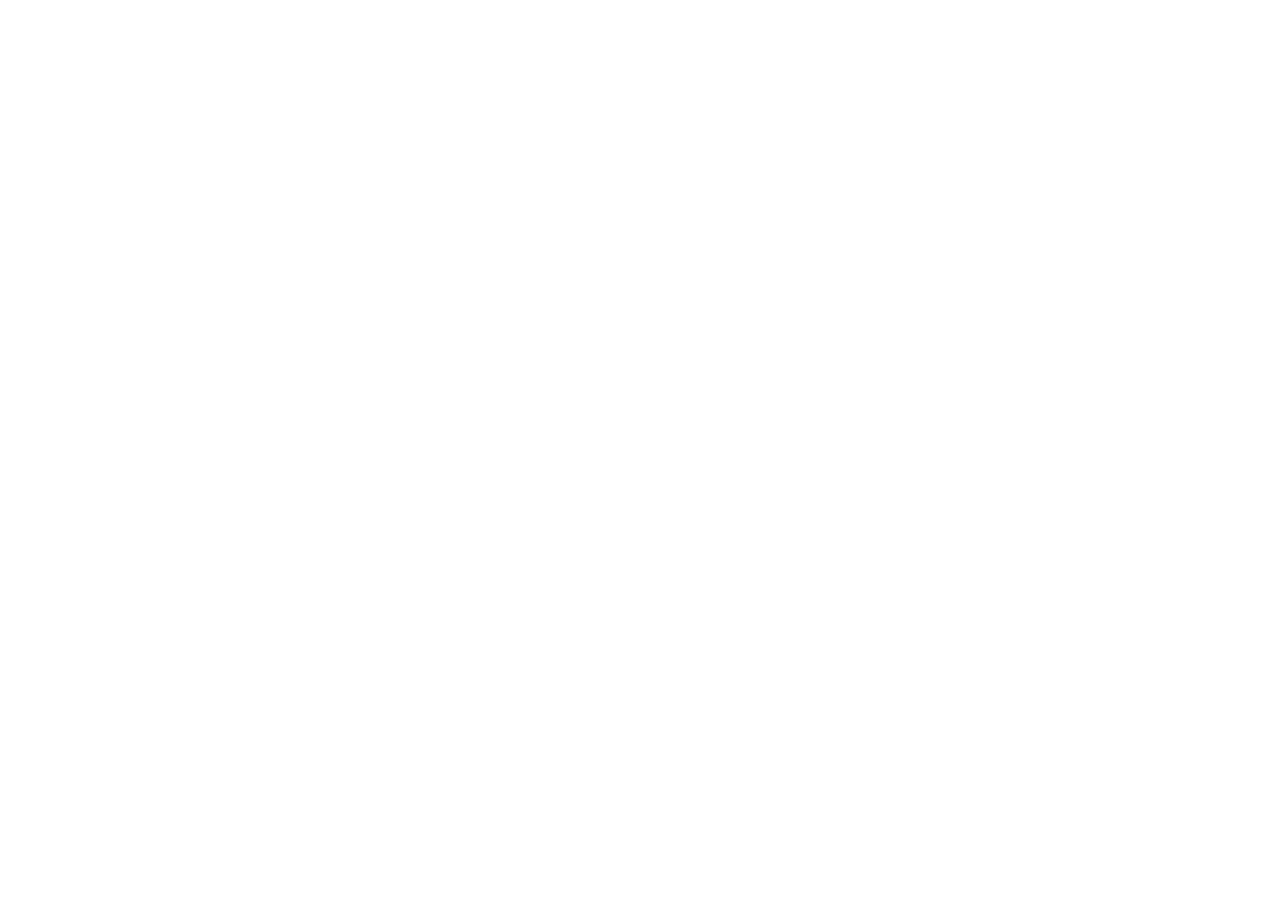
==== ProyectoFinal/index.html @ a5802654 "Final1" ====
<!DOCTYPE html>
<html lang="en">
<head>
    <meta charset="UTF-8">
    <meta name="viewport" content="width=device-width, initial-scale=1.0">
    <title>Proyecto Final</title>
</head>
<body>
    
</body>
</html>
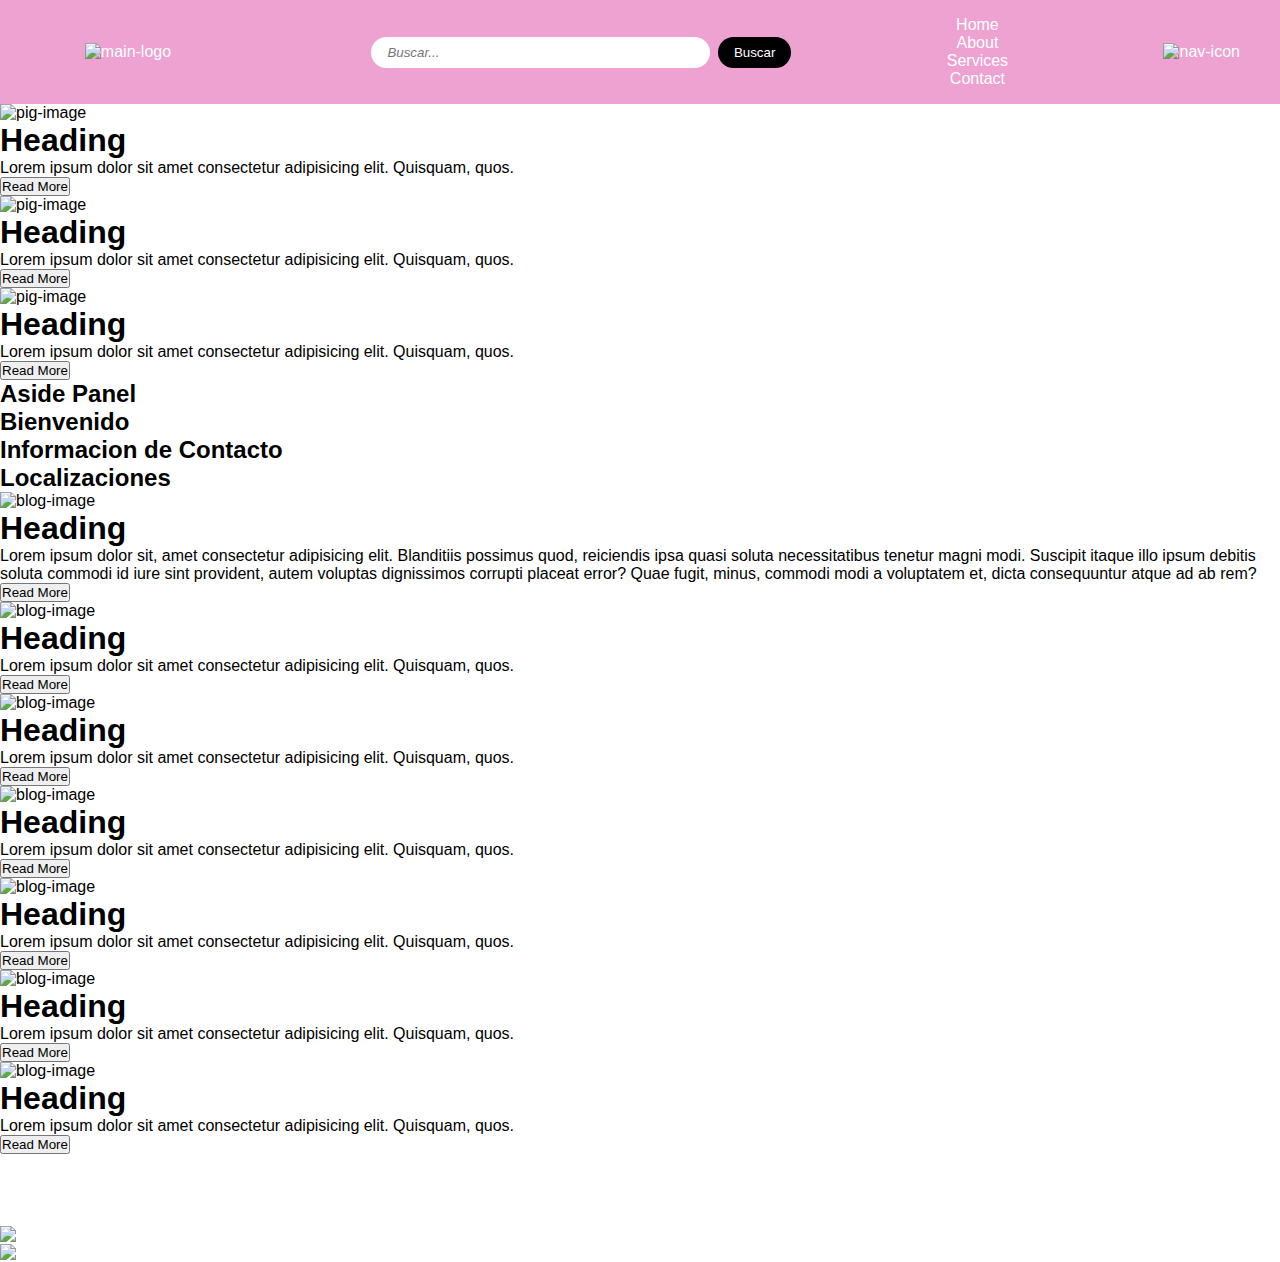
==== commit de6a4e7e: "A1" ====
--- a/ProyectoFinal/index.html
+++ b/ProyectoFinal/index.html
@@ -3,9 +3,153 @@
 <head>
     <meta charset="UTF-8">
     <meta name="viewport" content="width=device-width, initial-scale=1.0">
+    <link rel="stylesheet" href="style.css">
     <title>Proyecto Final</title>
 </head>
 <body>
-    
+    <header>
+        <div class="logo-container">
+            <img src="https://cdn-icons-png.flaticon.com/512/3800/3800591.png" alt="main-logo">
+        </div>
+        <form class="search-form">
+            <input type="text" placeholder="Buscar...">
+            <button>Buscar</button>
+        </form>
+        <nav class="nav-links">
+            <ul>
+                <li><a href="#">Home</a></li>
+                <li><a href="#">About</a></li>
+                <li><a href="#">Services</a></li>
+                <li><a href="#">Contact</a></li>
+            </ul>
+        </nav>
+        <nav class="nav-button">
+            <img src="https://static.thenounproject.com/png/6001769-200.png" alt="nav-icon">
+        </nav>
+    </header>
+    <main>
+        <section class="home-container">
+            <div class="card-container">
+                <div class="card">
+                    <div class="card-image-container">
+                        <img src="https://images.squarespace-cdn.com/content/v1/57a2aeb1ff7c509ef76566c9/1619646261027-MMRWZPQCSUOY3XRF0UJ4/image-asset.jpeg" alt="pig-image">
+                    </div>
+                    <div class="card-info-container">
+                        <h1>Heading</h1>
+                        <p>Lorem ipsum dolor sit amet consectetur adipisicing elit. Quisquam, quos.</p>
+                        <button>Read More</button>
+                    </div>
+                </div>
+                <div class="card">
+                    <div class="card-image-container">
+                        <img src="https://ungiovanepadre.wordpress.com/wp-content/uploads/2017/07/porco-sporco.jpg" alt="pig-image">
+                    </div>
+                    <div class="card-info-container">
+                        <h1>Heading</h1>
+                        <p>Lorem ipsum dolor sit amet consectetur adipisicing elit. Quisquam, quos.</p>
+                        <button>Read More</button>
+                    </div>
+                </div>
+                <div class="card">
+                    <div class="card-image-container">
+                        <img src="https://upload.wikimedia.org/wikipedia/commons/a/a6/Cochon_G%C3%B6ttingen_Zoo_d%27Amneville_28092014_03.jpg" alt="pig-image">
+                    </div>
+                    <div class="card-info-container">
+                        <h1>Heading</h1>
+                        <p>Lorem ipsum dolor sit amet consectetur adipisicing elit. Quisquam, quos.</p>
+                        <button>Read More</button>
+                    </div>
+                </div>
+            </div>
+            <div class="aside-panel">
+                <h2>Aside Panel</h2>
+                <h2>Bienvenido</h2>
+                <h2>Informacion de Contacto</h2>
+                <h2>Localizaciones</h2>
+            </div>
+        </section>
+        <section class="blog-container">
+            <div class="blog-card big-blog-card">
+                <div class="blog-card-image-container">
+                    <img src="https://images.squarespace-cdn.com/content/v1/5add0dce697a985bcc001d2c/1524679485048-OS856WANHVR26WPONXPI/004.JPG" alt="blog-image">
+                </div>
+                <div class="blog-card-info-container">
+                    <h1>Heading</h1>
+                    <p>Lorem ipsum dolor sit, amet consectetur adipisicing elit. Blanditiis possimus quod, reiciendis ipsa quasi soluta necessitatibus tenetur magni modi. Suscipit itaque illo ipsum debitis soluta commodi id iure sint provident, autem voluptas dignissimos corrupti placeat error? Quae fugit, minus, commodi modi a voluptatem et, dicta consequuntur atque ad ab rem?</p>
+                    <button>Read More</button>
+                </div>
+            </div>
+            <div class="blog-card">
+                <div class="blog-card-image-container">
+                    <img src="https://images.squarespace-cdn.com/content/v1/5add0dce697a985bcc001d2c/1524679485048-OS856WANHVR26WPONXPI/004.JPG" alt="blog-image">
+                </div>
+                <div class="blog-card-info-container">
+                    <h1>Heading</h1>
+                    <p>Lorem ipsum dolor sit amet consectetur adipisicing elit. Quisquam, quos.</p>
+                    <button>Read More</button>
+                </div>
+            </div>
+            <div class="blog-card">
+                <div class="blog-card-image-container">
+                    <img src="https://images.squarespace-cdn.com/content/v1/5add0dce697a985bcc001d2c/1524679485048-OS856WANHVR26WPONXPI/004.JPG" alt="blog-image">
+                </div>
+                <div class="blog-card-info-container">
+                    <h1>Heading</h1>
+                    <p>Lorem ipsum dolor sit amet consectetur adipisicing elit. Quisquam, quos.</p>
+                    <button>Read More</button>
+                </div>
+            </div>
+            <div class="blog-card">
+                <div class="blog-card-image-container">
+                    <img src="https://images.squarespace-cdn.com/content/v1/5add0dce697a985bcc001d2c/1524679485048-OS856WANHVR26WPONXPI/004.JPG" alt="blog-image">
+                </div>
+                <div class="blog-card-info-container">
+                    <h1>Heading</h1>
+                    <p>Lorem ipsum dolor sit amet consectetur adipisicing elit. Quisquam, quos.</p>
+                    <button>Read More</button>
+                </div>
+            </div>
+            <div class="blog-card">
+                <div class="blog-card-image-container">
+                    <img src="https://images.squarespace-cdn.com/content/v1/5add0dce697a985bcc001d2c/1524679485048-OS856WANHVR26WPONXPI/004.JPG" alt="blog-image">
+                </div>
+                <div class="blog-card-info-container">
+                    <h1>Heading</h1>
+                    <p>Lorem ipsum dolor sit amet consectetur adipisicing elit. Quisquam, quos.</p>
+                    <button>Read More</button>
+                </div>
+            </div>
+            <div class="blog-card">
+                <div class="blog-card-image-container">
+                    <img src="https://images.squarespace-cdn.com/content/v1/5add0dce697a985bcc001d2c/1524679485048-OS856WANHVR26WPONXPI/004.JPG" alt="blog-image">
+                </div>
+                <div class="blog-card-info-container">
+                    <h1>Heading</h1>
+                    <p>Lorem ipsum dolor sit amet consectetur adipisicing elit. Quisquam, quos.</p>
+                    <button>Read More</button>
+                </div>
+            </div>
+            <div class="blog-card">
+                <div class="blog-card-image-container">
+                    <img src="https://images.squarespace-cdn.com/content/v1/5add0dce697a985bcc001d2c/1524679485048-OS856WANHVR26WPONXPI/004.JPG" alt="blog-image">
+                </div>
+                <div class="blog-card-info-container">
+                    <h1>Heading</h1>
+                    <p>Lorem ipsum dolor sit amet consectetur adipisicing elit. Quisquam, quos.</p>
+                    <button>Read More</button>
+                </div>
+            </div>
+        </section>
+    </main>
+    <footer>
+        <ul class="footer-links">
+            <li><a href="#">Home</a></li>
+            <li><a href="#">About</a></li>
+            <li><a href="#">Services</a></li>
+            <li><a href="#">Contact</a></li>
+            <li><a href="#"><img src="https://cdn-icons-png.flaticon.com/512/25/25231.png" alt="github-logo"></a></li>
+            <li><a href="#"><img src="https://cdn-icons-png.flaticon.com/512/61/61109.png" alt="linkedin-logo"></a></li>
+        </ul>
+    </footer>
 </body>
 </html>--- a/ProyectoFinal/style.css
+++ b/ProyectoFinal/style.css
@@ -0,0 +1,66 @@
+@import url('"https://fonts.googleapis.com/css2?family=Bebas+Neue&family=Lato:ital,wght@0,100;0,300;0,400;0,700;0,900;1,100;1,300;1,400;1,700;1,900&family=Roboto+Mono:ital,wght@0,100..700;1,100..700&display=swap" rel="stylesheet">');
+
+*{
+    margin: 0;
+    padding: 0;
+    box-sizing: border-box;
+    font-family: "Lato", sans-serif;
+    list-style: none;
+}
+
+a{
+    text-decoration: none;
+    color: #fff;
+}
+
+header{
+    background-color: #eea2d1;
+    padding: 1rem 2.5rem;
+    text-align: center;
+    color: #fff;
+    display: flex;
+    justify-content: space-between;
+    align-items: center;
+}
+.search-form{
+    display: flex;
+    gap: 0.5rem;
+    width: 35%;
+}
+
+.search-form input{
+    padding: 0.5rem 1rem;
+    border: none;
+    border-radius: 100vw;
+    flex-grow: 1;
+}
+
+.search-form input::placeholder{
+    font-style: italic;
+}
+
+.search-form input:focus{
+    outline: none;
+}
+
+.search-form button{
+    border: none;
+    background-color: #000;
+    color: white;
+    padding: 0.5rem 1rem;
+    border-radius: 100vw;
+    transition: 200ms;
+}
+
+.search-form button:hover{
+    background-color: #fff;
+    color: #000;
+}
+.logo-container{
+    width: 11rem;
+}
+
+.logo-container img{
+    width: 90%;
+    border-radius: 0%;
+}
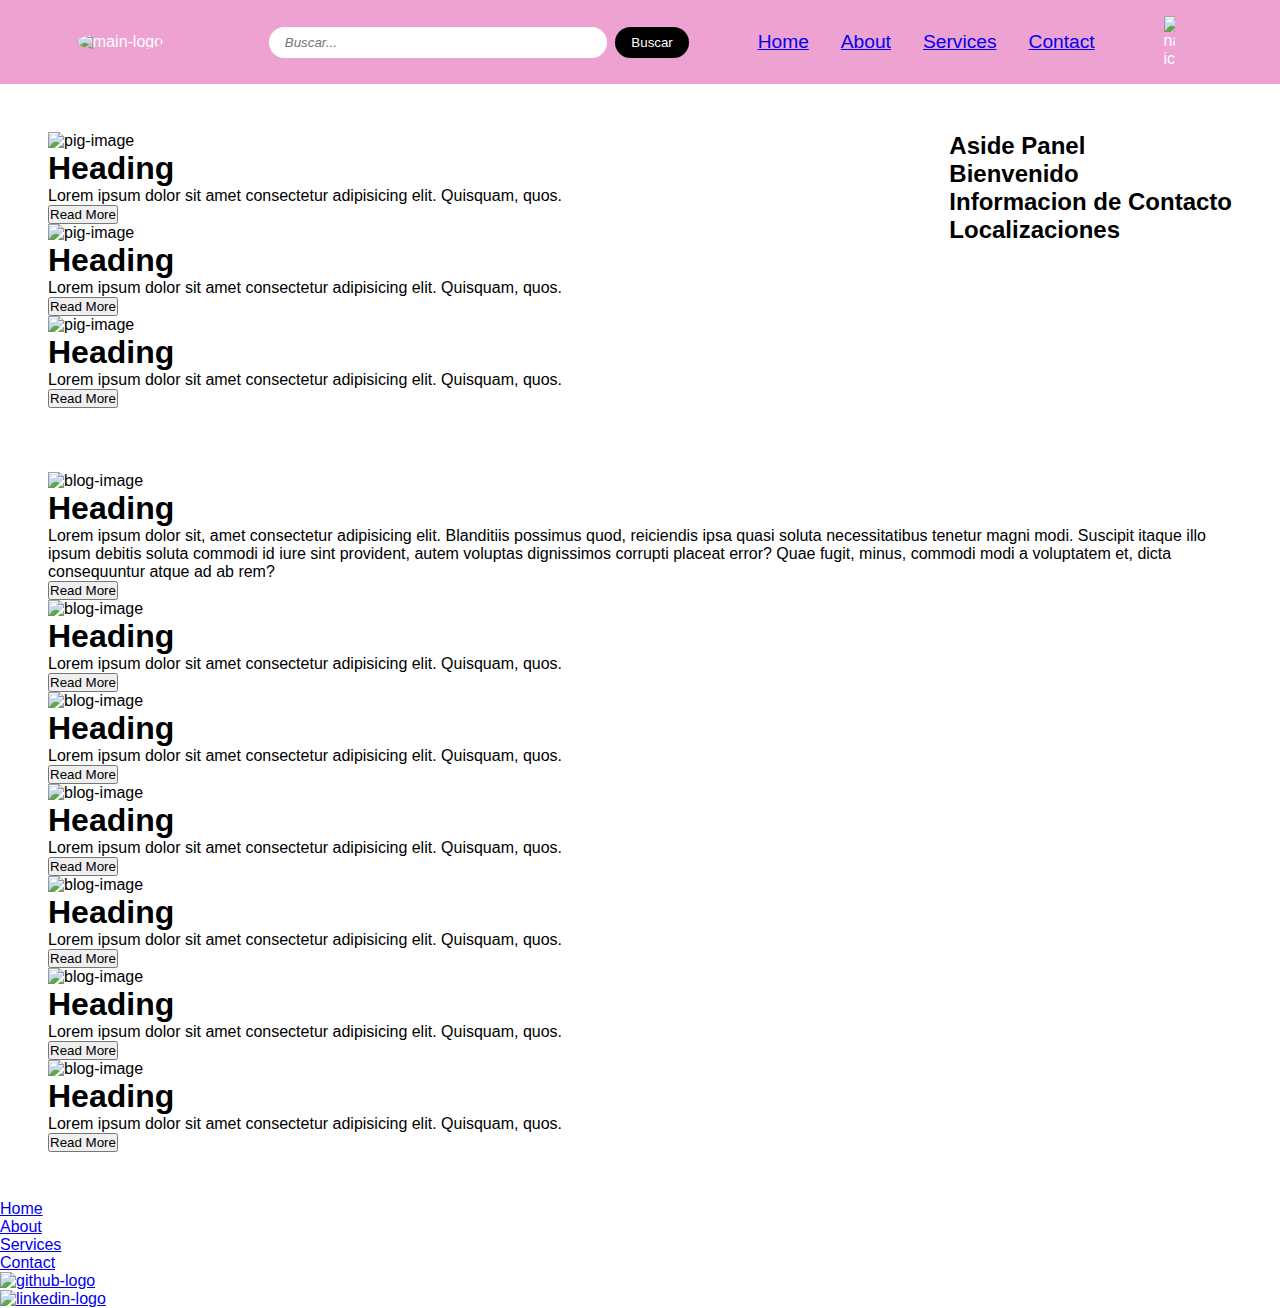
==== commit bea59204: "Pig" ====
--- a/ProyectoFinal/index.html
+++ b/ProyectoFinal/index.html
@@ -24,7 +24,7 @@
             </ul>
         </nav>
         <nav class="nav-button">
-            <img src="https://static.thenounproject.com/png/6001769-200.png" alt="nav-icon">
+            <img src="https://static.thenounproject.com/png/1609005-200.png" alt="nav-icon">
         </nav>
     </header>
     <main>
--- a/ProyectoFinal/style.css
+++ b/ProyectoFinal/style.css
@@ -7,12 +7,16 @@
     font-family: "Lato", sans-serif;
     list-style: none;
 }
-
-a{
+.a{
     text-decoration: none;
     color: #fff;
 }
-
+main{
+    display: flex;
+    padding: 3rem;
+    flex-direction: column;
+    gap: 4rem;
+}
 header{
     background-color: #eea2d1;
     padding: 1rem 2.5rem;
@@ -56,11 +60,33 @@
     background-color: #fff;
     color: #000;
 }
-.logo-container{
-    width: 11rem;
+.nav-links ul {
+    display: flex;
+    gap: 2rem;
+}
+.nav-links ul li{
+    font-size: 1.2rem;
+    transition: all 0.2s;
 }
 
+.nav-links ul li:hover{
+    text-decoration: underline #fff 3px;
+    transform: scale(1.1);
+}
+.logo-container{
+    width: 10rem;
+}
 .logo-container img{
-    width: 90%;
-    border-radius: 0%;
+    width: 100%;
+    border-radius: 100%;
 }
+.nav-button{
+    display: flex;
+}
+.nav-button img{
+    width: 15%;
+}
+.home-container{
+    display: flex;
+    justify-content: space-between;
+}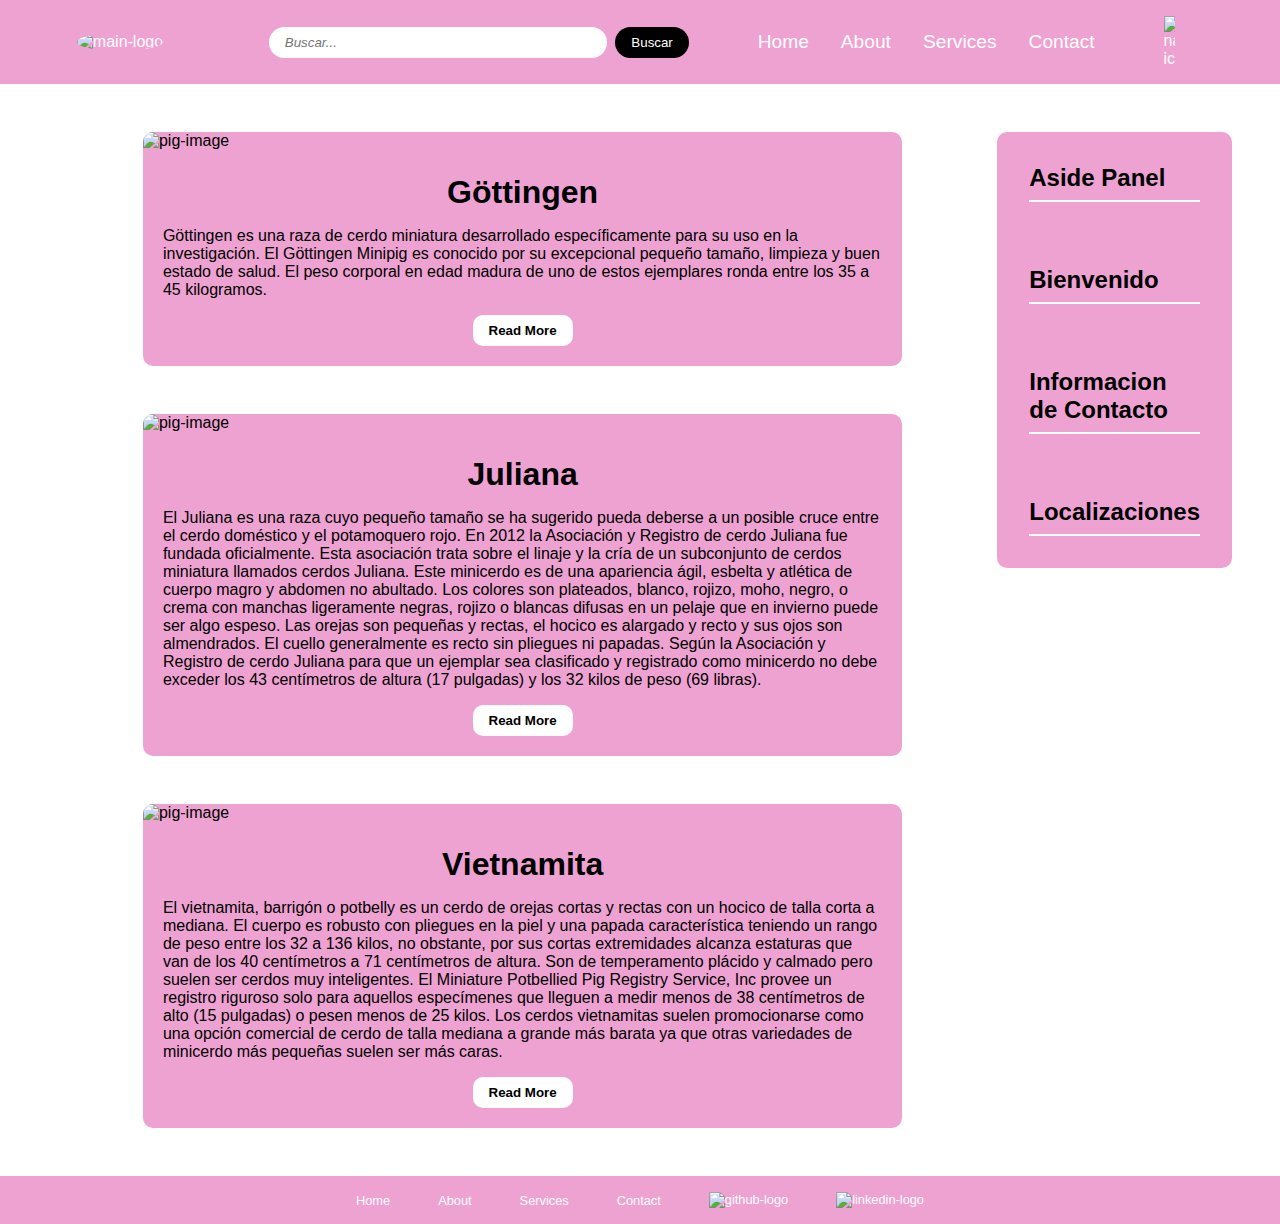
==== commit 6d04166e: "Pig2" ====
--- a/ProyectoFinal/index.html
+++ b/ProyectoFinal/index.html
@@ -35,8 +35,8 @@
                         <img src="https://images.squarespace-cdn.com/content/v1/57a2aeb1ff7c509ef76566c9/1619646261027-MMRWZPQCSUOY3XRF0UJ4/image-asset.jpeg" alt="pig-image">
                     </div>
                     <div class="card-info-container">
-                        <h1>Heading</h1>
-                        <p>Lorem ipsum dolor sit amet consectetur adipisicing elit. Quisquam, quos.</p>
+                        <h1>Göttingen</h1>
+                        <p>Göttingen es una raza de cerdo miniatura desarrollado específicamente para su uso en la investigación. El Göttingen Minipig es conocido por su excepcional pequeño tamaño, limpieza y buen estado de salud. El peso corporal en edad madura de uno de estos ejemplares ronda entre los 35 a 45 kilogramos.</p>
                         <button>Read More</button>
                     </div>
                 </div>
@@ -45,8 +45,8 @@
                         <img src="https://ungiovanepadre.wordpress.com/wp-content/uploads/2017/07/porco-sporco.jpg" alt="pig-image">
                     </div>
                     <div class="card-info-container">
-                        <h1>Heading</h1>
-                        <p>Lorem ipsum dolor sit amet consectetur adipisicing elit. Quisquam, quos.</p>
+                        <h1>Juliana</h1>
+                        <p>El Juliana es una raza cuyo pequeño tamaño se ha sugerido pueda deberse a un posible cruce entre el cerdo doméstico y el potamoquero rojo. En 2012 la Asociación y Registro de cerdo Juliana fue fundada oficialmente. Esta asociación trata sobre el linaje y la cría de un subconjunto de cerdos miniatura llamados cerdos Juliana. Este minicerdo es de una apariencia ágil, esbelta y atlética de cuerpo magro y abdomen no abultado. Los colores son plateados, blanco, rojizo, moho, negro, o crema con manchas ligeramente negras, rojizo o blancas difusas en un pelaje que en invierno puede ser algo espeso. Las orejas son pequeñas y rectas, el hocico es alargado y recto y sus ojos son almendrados. El cuello generalmente es recto sin pliegues ni papadas. Según la Asociación y Registro de cerdo Juliana para que un ejemplar sea clasificado y registrado como minicerdo no debe exceder los 43 centímetros de altura (17 pulgadas) y los 32 kilos de peso (69 libras).</p>
                         <button>Read More</button>
                     </div>
                 </div>
@@ -55,8 +55,8 @@
                         <img src="https://upload.wikimedia.org/wikipedia/commons/a/a6/Cochon_G%C3%B6ttingen_Zoo_d%27Amneville_28092014_03.jpg" alt="pig-image">
                     </div>
                     <div class="card-info-container">
-                        <h1>Heading</h1>
-                        <p>Lorem ipsum dolor sit amet consectetur adipisicing elit. Quisquam, quos.</p>
+                        <h1>Vietnamita</h1>
+                        <p>El vietnamita, barrigón o potbelly es un cerdo de orejas cortas y rectas con un hocico de talla corta a mediana. El cuerpo es robusto con pliegues en la piel y una papada característica teniendo un rango de peso entre los 32 a 136 kilos, no obstante, por sus cortas extremidades alcanza estaturas que van de los 40 centímetros a 71 centímetros de altura. Son de temperamento plácido y calmado pero suelen ser cerdos muy inteligentes. El Miniature Potbellied Pig Registry Service, Inc provee un registro riguroso solo para aquellos especímenes que lleguen a medir menos de 38 centímetros de alto (15 pulgadas) o pesen menos de 25 kilos. Los cerdos vietnamitas suelen promocionarse como una opción comercial de cerdo de talla mediana a grande más barata ya que otras variedades de minicerdo más pequeñas suelen ser más caras.</p>
                         <button>Read More</button>
                     </div>
                 </div>
@@ -66,78 +66,6 @@
                 <h2>Bienvenido</h2>
                 <h2>Informacion de Contacto</h2>
                 <h2>Localizaciones</h2>
-            </div>
-        </section>
-        <section class="blog-container">
-            <div class="blog-card big-blog-card">
-                <div class="blog-card-image-container">
-                    <img src="https://images.squarespace-cdn.com/content/v1/5add0dce697a985bcc001d2c/1524679485048-OS856WANHVR26WPONXPI/004.JPG" alt="blog-image">
-                </div>
-                <div class="blog-card-info-container">
-                    <h1>Heading</h1>
-                    <p>Lorem ipsum dolor sit, amet consectetur adipisicing elit. Blanditiis possimus quod, reiciendis ipsa quasi soluta necessitatibus tenetur magni modi. Suscipit itaque illo ipsum debitis soluta commodi id iure sint provident, autem voluptas dignissimos corrupti placeat error? Quae fugit, minus, commodi modi a voluptatem et, dicta consequuntur atque ad ab rem?</p>
-                    <button>Read More</button>
-                </div>
-            </div>
-            <div class="blog-card">
-                <div class="blog-card-image-container">
-                    <img src="https://images.squarespace-cdn.com/content/v1/5add0dce697a985bcc001d2c/1524679485048-OS856WANHVR26WPONXPI/004.JPG" alt="blog-image">
-                </div>
-                <div class="blog-card-info-container">
-                    <h1>Heading</h1>
-                    <p>Lorem ipsum dolor sit amet consectetur adipisicing elit. Quisquam, quos.</p>
-                    <button>Read More</button>
-                </div>
-            </div>
-            <div class="blog-card">
-                <div class="blog-card-image-container">
-                    <img src="https://images.squarespace-cdn.com/content/v1/5add0dce697a985bcc001d2c/1524679485048-OS856WANHVR26WPONXPI/004.JPG" alt="blog-image">
-                </div>
-                <div class="blog-card-info-container">
-                    <h1>Heading</h1>
-                    <p>Lorem ipsum dolor sit amet consectetur adipisicing elit. Quisquam, quos.</p>
-                    <button>Read More</button>
-                </div>
-            </div>
-            <div class="blog-card">
-                <div class="blog-card-image-container">
-                    <img src="https://images.squarespace-cdn.com/content/v1/5add0dce697a985bcc001d2c/1524679485048-OS856WANHVR26WPONXPI/004.JPG" alt="blog-image">
-                </div>
-                <div class="blog-card-info-container">
-                    <h1>Heading</h1>
-                    <p>Lorem ipsum dolor sit amet consectetur adipisicing elit. Quisquam, quos.</p>
-                    <button>Read More</button>
-                </div>
-            </div>
-            <div class="blog-card">
-                <div class="blog-card-image-container">
-                    <img src="https://images.squarespace-cdn.com/content/v1/5add0dce697a985bcc001d2c/1524679485048-OS856WANHVR26WPONXPI/004.JPG" alt="blog-image">
-                </div>
-                <div class="blog-card-info-container">
-                    <h1>Heading</h1>
-                    <p>Lorem ipsum dolor sit amet consectetur adipisicing elit. Quisquam, quos.</p>
-                    <button>Read More</button>
-                </div>
-            </div>
-            <div class="blog-card">
-                <div class="blog-card-image-container">
-                    <img src="https://images.squarespace-cdn.com/content/v1/5add0dce697a985bcc001d2c/1524679485048-OS856WANHVR26WPONXPI/004.JPG" alt="blog-image">
-                </div>
-                <div class="blog-card-info-container">
-                    <h1>Heading</h1>
-                    <p>Lorem ipsum dolor sit amet consectetur adipisicing elit. Quisquam, quos.</p>
-                    <button>Read More</button>
-                </div>
-            </div>
-            <div class="blog-card">
-                <div class="blog-card-image-container">
-                    <img src="https://images.squarespace-cdn.com/content/v1/5add0dce697a985bcc001d2c/1524679485048-OS856WANHVR26WPONXPI/004.JPG" alt="blog-image">
-                </div>
-                <div class="blog-card-info-container">
-                    <h1>Heading</h1>
-                    <p>Lorem ipsum dolor sit amet consectetur adipisicing elit. Quisquam, quos.</p>
-                    <button>Read More</button>
-                </div>
             </div>
         </section>
     </main>
--- a/ProyectoFinal/style.css
+++ b/ProyectoFinal/style.css
@@ -7,7 +7,7 @@
     font-family: "Lato", sans-serif;
     list-style: none;
 }
-.a{
+a{
     text-decoration: none;
     color: #fff;
 }
@@ -89,4 +89,172 @@
 .home-container{
     display: flex;
     justify-content: space-between;
+}
+.aside-panel{
+    background-color: #eea2d1;
+    border-radius: 10px;
+    padding: 0 2rem 2rem 2rem;
+    display: flex;
+    flex-direction: column;
+    gap: 2rem;
+    height: fit-content;
+}
+.aside-panel h2{
+    padding: 2rem 0 0.5rem 0;
+    border-bottom: 2px solid #fff;
+}
+.card-container{
+    display: flex;
+    text-align: space-around;
+    align-items: center;
+    gap: 3rem;
+    flex-direction: column;
+}
+
+.card{
+    width: 100%;
+    background-color: #eea2d1;
+    border-radius: 10px;
+    display: flex;
+}
+
+.card-image-container{
+    flex: 1;
+}
+
+.card-image-container img{
+    width: 25rem;
+    height: 100%;
+    border-radius: 10px 0 0 10px;
+    overflow: hidden;
+}
+
+.card-info-container{
+    padding: 20px;
+    display: flex;
+    flex-direction: column;
+    text-align: space-around;
+    align-items: center;
+    gap: 1rem;
+}
+
+.card-info-container button{
+    border: none;
+    background-color: #fff;
+    padding: 0.5rem 1rem;
+    border-radius: 10px;
+    margin-top: 0.5rem;
+    font-weight: bold;
+    align-self: center;
+    margin: 8rem 0 0 0;
+}
+footer{
+    display: flex;
+    background-color: #eea2d1;
+    padding: 2rem;
+    justify-content: center;
+}
+footer{
+    padding: 1rem;
+    font-size: 0.8rem;
+}
+.footer-links{
+    gap: 1rem;
+}
+.footer-links{
+    display: flex;
+    justify-content: center;
+    gap: 3rem;
+    align-items: center;
+}
+
+.footer-links img{
+    width: 2rem;
+}
+@media only screen and (max-width: 1600px){
+    .card{
+        width: 80%;
+    }
+}
+
+@media only screen and (max-width: 1300px){
+    .card{
+        flex-direction: column;
+    }
+
+    .card-info-container button{
+        margin: 0;
+    }
+
+    .card-image-container{
+        width: 100%;
+    }
+    
+    .card-image-container img{
+        width: 100%;
+        border-radius: 10px 10px 0 0;
+    }
+}
+
+@media only screen and (max-width: 1000px){
+    header{
+        padding: 1rem;
+    }
+
+    .nav-links ul li{
+        font-size: 0.8rem;
+    }
+
+    .logo-container{
+        width: 6rem;
+    }
+
+    .nav-links{
+        display: none;
+    }
+    
+    .nav-button{
+        display: block;
+        width: 5rem;
+    }
+
+    .big-blog-card{
+        grid-column: 1 / 3;
+        grid-row: 1 / 2;
+        flex-direction: column;
+        gap: 2rem;
+    }
+}
+@media only screen and (max-width: 725px){
+    .home-container{
+        flex-direction: column;
+        align-items: center;
+        gap: 2rem;
+    }
+
+    .card-container{
+        align-items: center;
+    }
+
+    .aside-panel{
+        width: 80%;
+    }
+}
+
+@media only screen and (max-width: 600px){
+    .search-form{
+        display: none;
+    }
+
+    .blog-container{
+        grid-template-columns: 1fr;
+    }
+
+    .big-blog-card{
+        grid-column: 1 / 2;
+        grid-row: 1 / 2;
+        flex-direction: row;
+        gap: 2rem;
+        flex-direction: column;
+    }
 }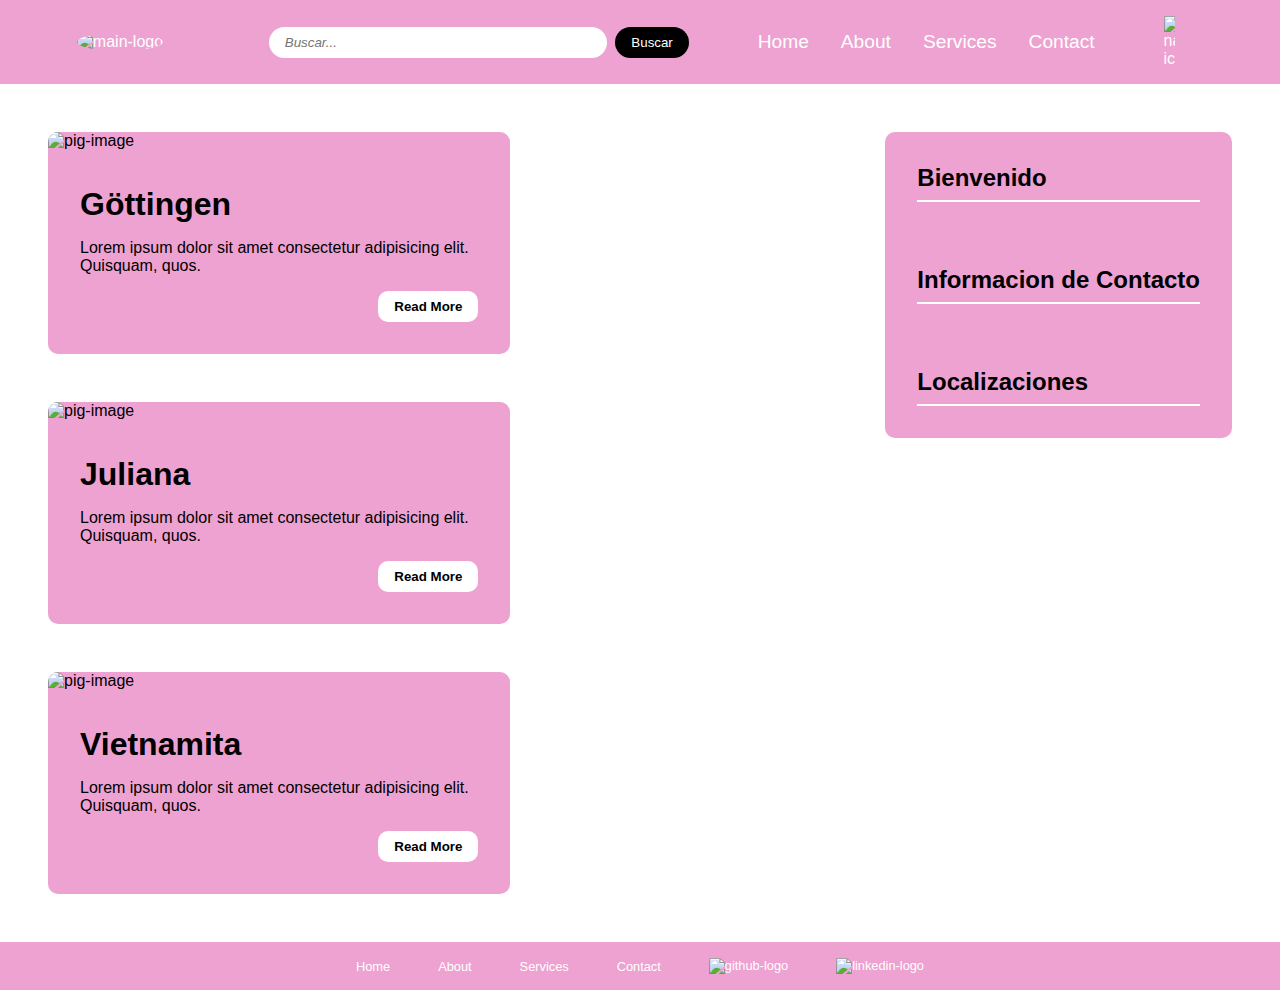
==== commit 91d390c1: "FinalBueno" ====
--- a/ProyectoFinal/index.html
+++ b/ProyectoFinal/index.html
@@ -36,7 +36,7 @@
                     </div>
                     <div class="card-info-container">
                         <h1>Göttingen</h1>
-                        <p>Göttingen es una raza de cerdo miniatura desarrollado específicamente para su uso en la investigación. El Göttingen Minipig es conocido por su excepcional pequeño tamaño, limpieza y buen estado de salud. El peso corporal en edad madura de uno de estos ejemplares ronda entre los 35 a 45 kilogramos.</p>
+                        <p>Lorem ipsum dolor sit amet consectetur adipisicing elit. Quisquam, quos.</p>
                         <button>Read More</button>
                     </div>
                 </div>
@@ -46,7 +46,7 @@
                     </div>
                     <div class="card-info-container">
                         <h1>Juliana</h1>
-                        <p>El Juliana es una raza cuyo pequeño tamaño se ha sugerido pueda deberse a un posible cruce entre el cerdo doméstico y el potamoquero rojo. En 2012 la Asociación y Registro de cerdo Juliana fue fundada oficialmente. Esta asociación trata sobre el linaje y la cría de un subconjunto de cerdos miniatura llamados cerdos Juliana. Este minicerdo es de una apariencia ágil, esbelta y atlética de cuerpo magro y abdomen no abultado. Los colores son plateados, blanco, rojizo, moho, negro, o crema con manchas ligeramente negras, rojizo o blancas difusas en un pelaje que en invierno puede ser algo espeso. Las orejas son pequeñas y rectas, el hocico es alargado y recto y sus ojos son almendrados. El cuello generalmente es recto sin pliegues ni papadas. Según la Asociación y Registro de cerdo Juliana para que un ejemplar sea clasificado y registrado como minicerdo no debe exceder los 43 centímetros de altura (17 pulgadas) y los 32 kilos de peso (69 libras).</p>
+                        <p>Lorem ipsum dolor sit amet consectetur adipisicing elit. Quisquam, quos.</p>
                         <button>Read More</button>
                     </div>
                 </div>
@@ -56,13 +56,12 @@
                     </div>
                     <div class="card-info-container">
                         <h1>Vietnamita</h1>
-                        <p>El vietnamita, barrigón o potbelly es un cerdo de orejas cortas y rectas con un hocico de talla corta a mediana. El cuerpo es robusto con pliegues en la piel y una papada característica teniendo un rango de peso entre los 32 a 136 kilos, no obstante, por sus cortas extremidades alcanza estaturas que van de los 40 centímetros a 71 centímetros de altura. Son de temperamento plácido y calmado pero suelen ser cerdos muy inteligentes. El Miniature Potbellied Pig Registry Service, Inc provee un registro riguroso solo para aquellos especímenes que lleguen a medir menos de 38 centímetros de alto (15 pulgadas) o pesen menos de 25 kilos. Los cerdos vietnamitas suelen promocionarse como una opción comercial de cerdo de talla mediana a grande más barata ya que otras variedades de minicerdo más pequeñas suelen ser más caras.</p>
+                        <p>Lorem ipsum dolor sit amet consectetur adipisicing elit. Quisquam, quos.</p>
                         <button>Read More</button>
                     </div>
                 </div>
             </div>
             <div class="aside-panel">
-                <h2>Aside Panel</h2>
                 <h2>Bienvenido</h2>
                 <h2>Informacion de Contacto</h2>
                 <h2>Localizaciones</h2>
--- a/ProyectoFinal/style.css
+++ b/ProyectoFinal/style.css
@@ -105,8 +105,6 @@
 }
 .card-container{
     display: flex;
-    text-align: space-around;
-    align-items: center;
     gap: 3rem;
     flex-direction: column;
 }
@@ -130,14 +128,11 @@
 }
 
 .card-info-container{
-    padding: 20px;
-    display: flex;
-    flex-direction: column;
-    text-align: space-around;
-    align-items: center;
+    padding: 2rem;
+    display: flex;
+    flex-direction: column;
     gap: 1rem;
 }
-
 .card-info-container button{
     border: none;
     background-color: #fff;
@@ -145,7 +140,7 @@
     border-radius: 10px;
     margin-top: 0.5rem;
     font-weight: bold;
-    align-self: center;
+    align-self: flex-end;
     margin: 8rem 0 0 0;
 }
 footer{
